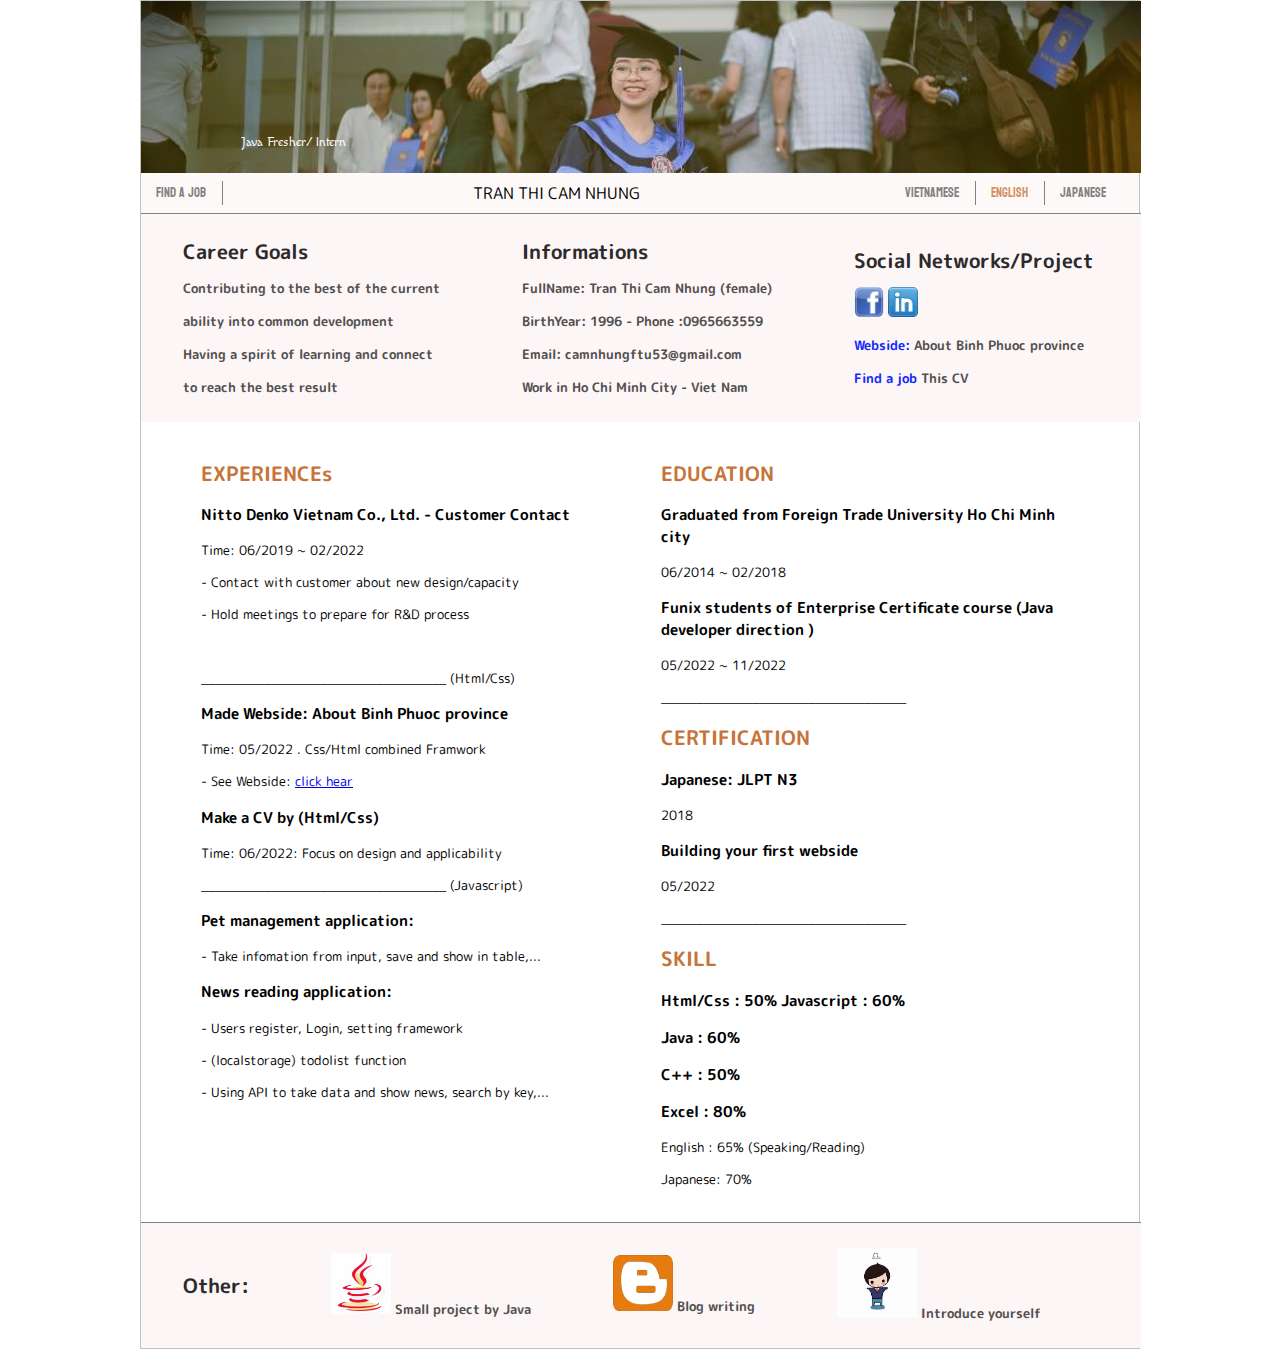
==== englishCV.html @ e4bcb8e0 "find job" ====
<!DOCTYPE html>
<html>

<head>
    <tiltle></tiltle>
    <link rel="stylesheet" type="text/css" href="style.css">
    <link rel="preconnect" href="https://fonts.googleapis.com">
    <link rel="preconnect" href="https://fonts.gstatic.com" crossorigin>
    <link
        href="https://fonts.googleapis.com/css2?family=Koulen&family=M+PLUS+Rounded+1c:wght@100;300&family=Macondo&family=Raleway:ital,wght@0,100;0,600;1,800&display=swap"
        rel="stylesheet">
    <link href="https://fonts.googleapis.com/css2?family=Koulen&family=Raleway:ital,wght@0,100;0,600;1,800&display=swap"
        rel="stylesheet">

       
</head>

<body>
    <div id="banner">
        <!-- <img src="image/banner.png"> -->
        <!-- <h1>TRẦN THỊ CẨM NHUNG</h1> -->
        <p>Java Fresher/ Intern</p>

    </div>

    <div id="menu_top">
        <ul>
            <li><a href="#" style="border-right: 1px solid"> Find a Job</a></li>
            <!-- <li><a href="#" title="Browse" style="border-right: 1px solid">hhh</a></li> -->
            <li><a id="name">TRAN THI CAM NHUNG</a></li>

            <li><a href="index.html" title="Xem CV tiếng Việt" style="border-right: 1px solid">Vietnamese</a></li>

            <li><a title="See English CV" style="color: rgb(198, 116, 58 , 0.8)">English</a></li>

            <li><a href="japaneseCV.html" title="日本語CV" style="border-left: 1px solid">Japanese</a></li>
        </ul>
    </div>

    <div id="main">
        <!-- <div id="top">
                <h2>CV xin việc</h2>
                <p>Not sure where to stay? We're created neighborhood guides for cities all around the world</p>
            </div> -->

        <div id="footer">
            <table>
                <thead>
                    <th>
                        <h2> Career Goals </h2>
                        <p> Contributing to the best of the current </p>
                        <p> ability into common development</p>
                        <p> Having a spirit of learning and connect </p>
                        <p> to reach the best result</p>
                    </th>
                    <th>
                        <h2> Informations </h2>
                        <p> FullName: Tran Thi Cam Nhung (female) </p>
                        <p> BirthYear: 1996 - Phone :0965663559 </p>
                        <!-- <p> Điện thoại:0965663559 </p> -->
                        <p> Email: camnhungftu53@gmail.com</p>
                        <p> Work in Ho Chi Minh City - Viet Nam</p>

                    </th>
                    <th>
                        <h2> Social Networks/Project </h2>

                        <p> <a href="https://www.facebook.com/NhungTran280996/" target="_blank"><img
                                    src="facebook.jpg" alt="Facebook" width="30px"> </a>
                            <span> <a href="https://www.linkedin.com/in/tran-nhung-241678aa/" target="_blank"> <img
                                        src="linkedin.jpg" alt="linkedin" width="30px"></span>
                        </p>
                        </p>
                        <p></p>
                        <p> <a href="https://nhunghocfunix.000webhostapp.com/" target="_blank"> Webside: </a> About Binh
                            Phuoc province </p>
                        <p><a href="#" target="_blank"> Find a job</a> This CV </p>

                    </th>
                </thead>
            </table>
        </div>
        <div id="left">
            <!-- <img src="https://s3.amazonaws.com/codecademy-content/courses/ltp/img/mexico-city.png"> -->
            <!-- <img src="https://s3.amazonaws.com/codecademy-content/courses/ltp/img/ny.png">
            <img src="https://s3.amazonaws.com/codecademy-content/courses/ltp/img/tokyo.png">
            <img src="https://s3.amazonaws.com/codecademy-content/courses/ltp/img/paris.png"> -->
            <h2> EXPERIENCEs </h2>
            <h3> Nitto Denko Vietnam Co., Ltd. - Customer Contact</h3>
            <p> Time: 06/2019 ~ 02/2022</p>
            <p> - Contact with customer about new design/capacity</p>
            <p> - Hold meetings to prepare for R&D process </p>
            <!-- <p> ________________(Staff)___________________</p> -->
            </br>
            <p> ___________________________________ (Html/Css)</p>
            <h3> Made Webside: About Binh Phuoc province</h3>
            <p> Time: 05/2022 . Css/Html combined Framwork</p>
            <p> - See Webside: <a href="https://nhunghocfunix.000webhostapp.com/" target="_blank"> click hear</a> </p>

            <h3> Make a CV by (Html/Css) </h3>
            <p> Time: 06/2022: Focus on design and applicability </p>
            <p> ___________________________________ (Javascript)</p>
            <h3> Pet management application: </h3>
            <!-- <p> Thời gian: 06/2022</p> -->
            <p> - Take infomation from input, save and show in table,... </p>

            <h3> News reading application: </h3>
            <p> - Users register, Login, setting framework</p>
            <p> - (localstorage) todolist function </p>
            <p> - Using API to take data and show news, search by key,... </p>


        </div>
        <div id="right">
            <!-- <img src="https://s3.amazonaws.com/codecademy-content/courses/ltp/img/invite.png"> -->

            <h2> EDUCATION </h2>
            <h3> Graduated from Foreign Trade University Ho Chi Minh city</h3>
            <p> 06/2014 ~ 02/2018</p>
            <h3> Funix students of Enterprise Certificate course (Java developer direction )</h3>
            <p> 05/2022 ~ 11/2022</p>
            <!-- </br> -->
            <p> ___________________________________</p>

            <h2>CERTIFICATION</h2>
            <h3> Japanese: JLPT N3</h3>
            <p> 2018 </p>
            <!-- <h3> Học viên Funix khóa Chứng chỉ doanh nghiệp (Lập trình viên)</h3>
            <p> 06/2022 ~ 10/2022</p> -->
            <h3> Building your first webside</h3>
            <!-- <img src="image/tiktok.png" alt="tiktok" width= "30px" height="30px"> -->
            <p> 05/2022 </p>
            <p> ___________________________________</p>
            <h2> SKILL </h2>
            <h3> Html/Css : 50% Javascript : 60% </h3>
            <h3> Java : 60%</h3>
            <h3> C++ : 50% </h3>
            <h3> Excel : 80% </h3>
            <!-- <img src="image/tiktok.png" alt="tiktok" width= "30px" height="30px"> -->
            <p> English : 65% (Speaking/Reading)</p>
            <p> Japanese: 70% </p>


        </div>
    </div>
    <!-- <button id="englishvideo">English Video</button>
    <div id="footer1">

        <video controls width="500px">
            <source src="image/englishvideo.mp4" alt="video">
        </video>
    </div> -->

    <div id="footer">
        <table>
            <thead>
                <!-- <h3> Sở thích </h3> -->
                <th>
                    <h2>
                        Other:
                    </h2>
                </th>
                <th>
                    <p> <a href="https://hanhphuctruockhiyeuaido.blogspot.com/2022/06/ca-nhan-bai-java-co-ban.html" target="_blank" > <img
                                src="java.jpg" alt=" picture" width="60px"> </a> Small project by Java</p>

                </th>
                <th>
                    <p> <a href="#" > <img
                                src="blog.jpg" alt="blog picture" width="60px"> </a>  Blog writing </p>

                </th>
                <th>
                    <p> <a href="https://hanhphuctruockhiyeuaido.blogspot.com/2022/06/bai-viet-gioi-thieu-ban-than-ve-toi.html" target="_blank" title="Xem Blog"> <img
                                src="gioithieu.jpg" alt="picture" width="80px"> </a> Introduce yourself</p>

                </th>
            </thead>
        </table>
    </div>
    
    <!-- <script>
        const engBtn = document.getElementById("englishvideo")
        engBtn.addEventlistener("click", function(){
            const video = document.getElementById("footer1");
            video.classList.toggle('hidden');
        })

    </script> -->
</body>

</html>
---- style.css ----
body{
    font-family: Tahoma;
    font-size: 13px;
    width:1000px;
    margin: 0px auto;
    font-family: 'M PLUS Rounded 1c', sans-serif;
    border: 0.5px solid rgb(193, 193, 191);
    box-sizing: border-box;
}
#menu_top{
    background: #fef9f9;
    height: 40px;
}
#banner{
    /* background: red; */
    height: auto;
    width:1000px;
}
#main{
    background: rgb(217, 214, 214);
    /* padding: 10px 10px 0px 0px; */
}
#main #top{
    width: 1000px;
    
    float: left;
    padding: 20px;
    box-sizing:border-box;
}
#main #left{
    width: 500px;
    /* background:  rgb(245, 241, 241); */
    float: left;
    min-height: 350px;
    margin:0px;
    box-sizing:border-box;
    padding : 20px 60px;
}
/* #main #left img{
    width: 300px;
    padding: 10px 20px 10px 20px;
} */
#left h2{
    color: rgb(198, 116, 58);
}
#right h2{
    color: rgb(198, 116, 58);
}
#main #right{
    width: 450px;
    /* background:  rgb(245, 241, 241); */
    float: left;
    min-height: 350px;
    margin:0px;
    box-sizing:border-box;
    padding : 20px ;
}
#main #right img{
    width: 290px;
    padding: 10px 10px 0px 0px;
}
#footer{
    background: rgb(252, 246, 246);
    width: 1000px;
    text-align: center;
    /* height: 150px; */
    color: rgb(44, 42, 42);
    clear:left;
    line-height: 20px;
    border-top: 1px solid rgb(130, 130, 128);
    box-sizing: border-box;
    text-align: left;
}
#footer th{
    padding:  10px 40px 10px 40px;

}

#footer p{
    /* font-family: Tahoma; */
    font-family: 'M PLUS Rounded 1c', sans-serif;
    color:rgb(82, 80, 80);
}
#footer table thead th a{
    color:rgb(20, 40, 253);
    text-decoration: none;
}
#menu_top ul{
    margin: 0px;
    padding: 0px;
    
}
#menu_top ul li{
    list-style-type: none;
    float: left;
}
#menu_top ul li a{
    text-decoration: none;
    /* text-transform: uppercase; */
    text-align: center;
    color: rgb(133, 129, 129);
    font-family: 'Koulen', cursive;
    height: 40px;
    line-height: 40px;
    padding: 0px 16px 0px 15px;
    /* border-right: 1px solid; */
}
#menu_top ul li span{
    padding: 0px 600px 0px 0px;
}
#banner{
    font-family: 'Macondo', cursive;
    font-size:100%;
    color: black;
    width: 1000px;
    /* height: 300px; */
    background-image: url(bacground1.jpg);
    padding: 120px 100px 10px 100px;
    background-repeat: no-repeat;
    color: white;
    box-sizing:border-box;
}
ul li a#name{
    font-family: 'M PLUS Rounded 1c', sans-serif;
    font-size: 120%;
    color: black;
    padding: 250px;
}

/* .footer table thead h3{
    padding: 10px 200px;
} */
.hidden{
    display: none;
}
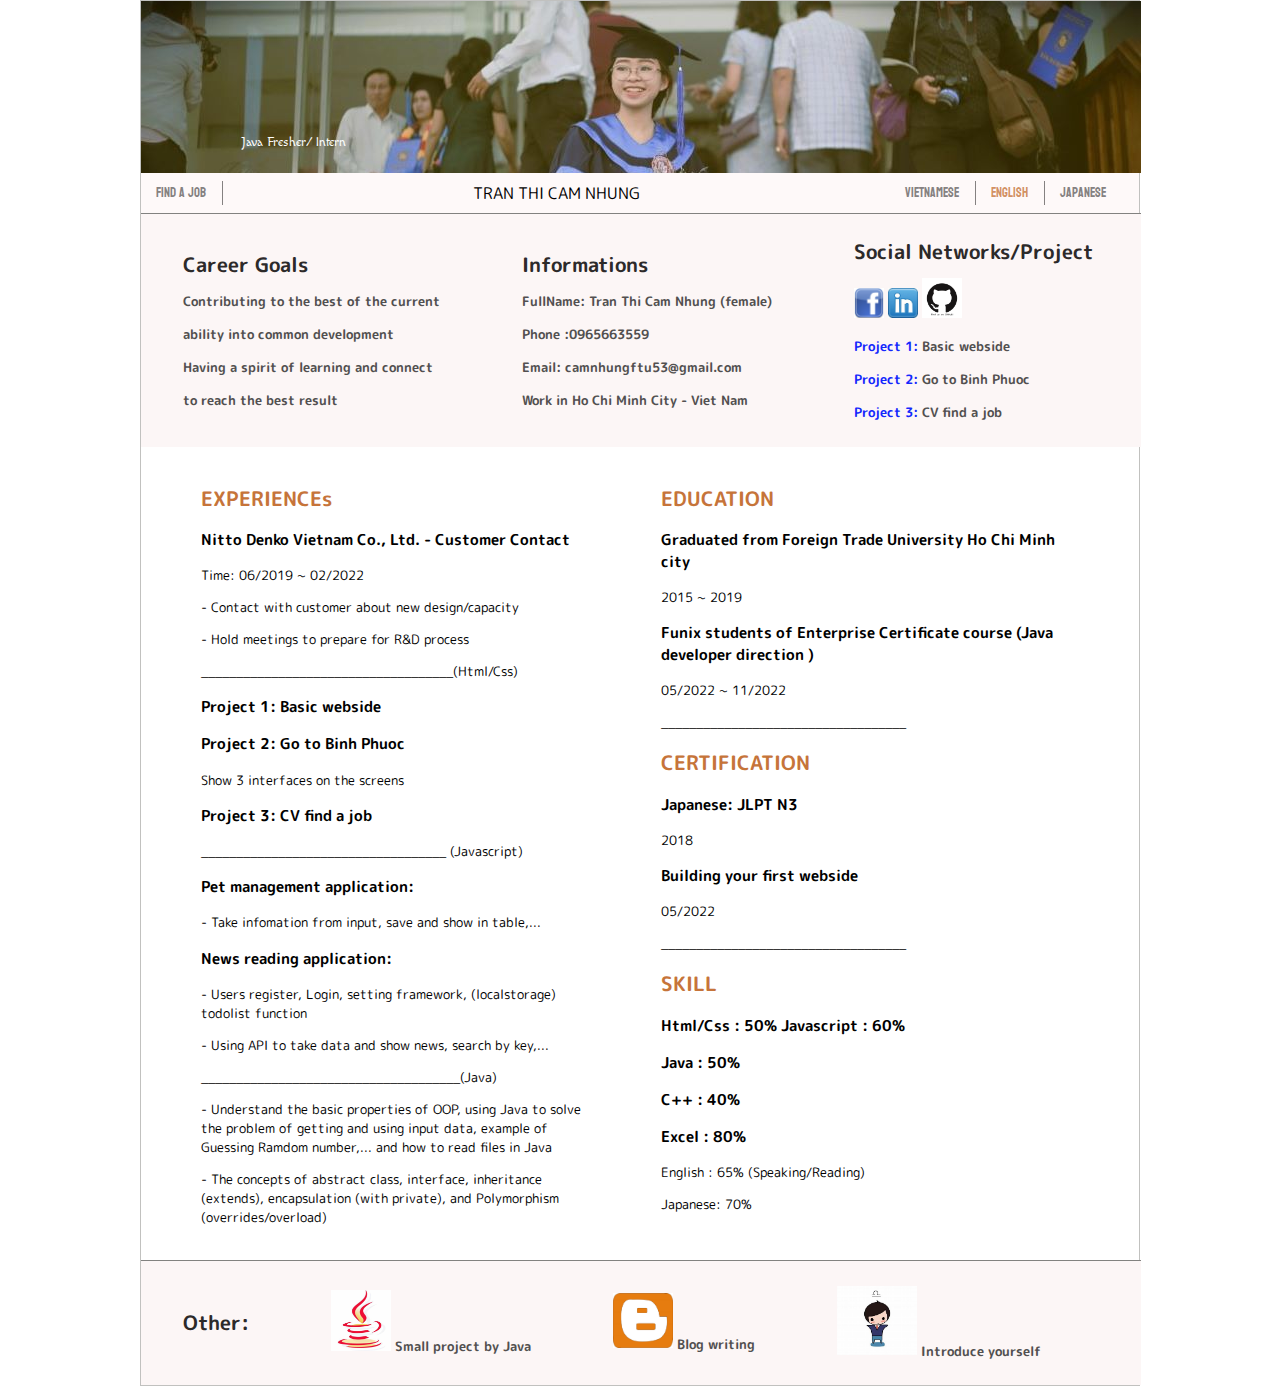
==== commit 91f5cb98: "Add files via upload" ====
--- a/englishCV.html
+++ b/englishCV.html
@@ -1,192 +1,205 @@
-<!DOCTYPE html>
-<html>
-
-<head>
-    <tiltle></tiltle>
-    <link rel="stylesheet" type="text/css" href="style.css">
-    <link rel="preconnect" href="https://fonts.googleapis.com">
-    <link rel="preconnect" href="https://fonts.gstatic.com" crossorigin>
-    <link
-        href="https://fonts.googleapis.com/css2?family=Koulen&family=M+PLUS+Rounded+1c:wght@100;300&family=Macondo&family=Raleway:ital,wght@0,100;0,600;1,800&display=swap"
-        rel="stylesheet">
-    <link href="https://fonts.googleapis.com/css2?family=Koulen&family=Raleway:ital,wght@0,100;0,600;1,800&display=swap"
-        rel="stylesheet">
-
-       
-</head>
-
-<body>
-    <div id="banner">
-        <!-- <img src="image/banner.png"> -->
-        <!-- <h1>TRẦN THỊ CẨM NHUNG</h1> -->
-        <p>Java Fresher/ Intern</p>
-
-    </div>
-
-    <div id="menu_top">
-        <ul>
-            <li><a href="#" style="border-right: 1px solid"> Find a Job</a></li>
-            <!-- <li><a href="#" title="Browse" style="border-right: 1px solid">hhh</a></li> -->
-            <li><a id="name">TRAN THI CAM NHUNG</a></li>
-
-            <li><a href="index.html" title="Xem CV tiếng Việt" style="border-right: 1px solid">Vietnamese</a></li>
-
-            <li><a title="See English CV" style="color: rgb(198, 116, 58 , 0.8)">English</a></li>
-
-            <li><a href="japaneseCV.html" title="日本語CV" style="border-left: 1px solid">Japanese</a></li>
-        </ul>
-    </div>
-
-    <div id="main">
-        <!-- <div id="top">
-                <h2>CV xin việc</h2>
-                <p>Not sure where to stay? We're created neighborhood guides for cities all around the world</p>
-            </div> -->
-
-        <div id="footer">
-            <table>
-                <thead>
-                    <th>
-                        <h2> Career Goals </h2>
-                        <p> Contributing to the best of the current </p>
-                        <p> ability into common development</p>
-                        <p> Having a spirit of learning and connect </p>
-                        <p> to reach the best result</p>
-                    </th>
-                    <th>
-                        <h2> Informations </h2>
-                        <p> FullName: Tran Thi Cam Nhung (female) </p>
-                        <p> BirthYear: 1996 - Phone :0965663559 </p>
-                        <!-- <p> Điện thoại:0965663559 </p> -->
-                        <p> Email: camnhungftu53@gmail.com</p>
-                        <p> Work in Ho Chi Minh City - Viet Nam</p>
-
-                    </th>
-                    <th>
-                        <h2> Social Networks/Project </h2>
-
-                        <p> <a href="https://www.facebook.com/NhungTran280996/" target="_blank"><img
-                                    src="facebook.jpg" alt="Facebook" width="30px"> </a>
-                            <span> <a href="https://www.linkedin.com/in/tran-nhung-241678aa/" target="_blank"> <img
-                                        src="linkedin.jpg" alt="linkedin" width="30px"></span>
-                        </p>
-                        </p>
-                        <p></p>
-                        <p> <a href="https://nhunghocfunix.000webhostapp.com/" target="_blank"> Webside: </a> About Binh
-                            Phuoc province </p>
-                        <p><a href="#" target="_blank"> Find a job</a> This CV </p>
-
-                    </th>
-                </thead>
-            </table>
-        </div>
-        <div id="left">
-            <!-- <img src="https://s3.amazonaws.com/codecademy-content/courses/ltp/img/mexico-city.png"> -->
-            <!-- <img src="https://s3.amazonaws.com/codecademy-content/courses/ltp/img/ny.png">
-            <img src="https://s3.amazonaws.com/codecademy-content/courses/ltp/img/tokyo.png">
-            <img src="https://s3.amazonaws.com/codecademy-content/courses/ltp/img/paris.png"> -->
-            <h2> EXPERIENCEs </h2>
-            <h3> Nitto Denko Vietnam Co., Ltd. - Customer Contact</h3>
-            <p> Time: 06/2019 ~ 02/2022</p>
-            <p> - Contact with customer about new design/capacity</p>
-            <p> - Hold meetings to prepare for R&D process </p>
-            <!-- <p> ________________(Staff)___________________</p> -->
-            </br>
-            <p> ___________________________________ (Html/Css)</p>
-            <h3> Made Webside: About Binh Phuoc province</h3>
-            <p> Time: 05/2022 . Css/Html combined Framwork</p>
-            <p> - See Webside: <a href="https://nhunghocfunix.000webhostapp.com/" target="_blank"> click hear</a> </p>
-
-            <h3> Make a CV by (Html/Css) </h3>
-            <p> Time: 06/2022: Focus on design and applicability </p>
-            <p> ___________________________________ (Javascript)</p>
-            <h3> Pet management application: </h3>
-            <!-- <p> Thời gian: 06/2022</p> -->
-            <p> - Take infomation from input, save and show in table,... </p>
-
-            <h3> News reading application: </h3>
-            <p> - Users register, Login, setting framework</p>
-            <p> - (localstorage) todolist function </p>
-            <p> - Using API to take data and show news, search by key,... </p>
-
-
-        </div>
-        <div id="right">
-            <!-- <img src="https://s3.amazonaws.com/codecademy-content/courses/ltp/img/invite.png"> -->
-
-            <h2> EDUCATION </h2>
-            <h3> Graduated from Foreign Trade University Ho Chi Minh city</h3>
-            <p> 06/2014 ~ 02/2018</p>
-            <h3> Funix students of Enterprise Certificate course (Java developer direction )</h3>
-            <p> 05/2022 ~ 11/2022</p>
-            <!-- </br> -->
-            <p> ___________________________________</p>
-
-            <h2>CERTIFICATION</h2>
-            <h3> Japanese: JLPT N3</h3>
-            <p> 2018 </p>
-            <!-- <h3> Học viên Funix khóa Chứng chỉ doanh nghiệp (Lập trình viên)</h3>
-            <p> 06/2022 ~ 10/2022</p> -->
-            <h3> Building your first webside</h3>
-            <!-- <img src="image/tiktok.png" alt="tiktok" width= "30px" height="30px"> -->
-            <p> 05/2022 </p>
-            <p> ___________________________________</p>
-            <h2> SKILL </h2>
-            <h3> Html/Css : 50% Javascript : 60% </h3>
-            <h3> Java : 60%</h3>
-            <h3> C++ : 50% </h3>
-            <h3> Excel : 80% </h3>
-            <!-- <img src="image/tiktok.png" alt="tiktok" width= "30px" height="30px"> -->
-            <p> English : 65% (Speaking/Reading)</p>
-            <p> Japanese: 70% </p>
-
-
-        </div>
-    </div>
-    <!-- <button id="englishvideo">English Video</button>
-    <div id="footer1">
-
-        <video controls width="500px">
-            <source src="image/englishvideo.mp4" alt="video">
-        </video>
-    </div> -->
-
-    <div id="footer">
-        <table>
-            <thead>
-                <!-- <h3> Sở thích </h3> -->
-                <th>
-                    <h2>
-                        Other:
-                    </h2>
-                </th>
-                <th>
-                    <p> <a href="https://hanhphuctruockhiyeuaido.blogspot.com/2022/06/ca-nhan-bai-java-co-ban.html" target="_blank" > <img
-                                src="java.jpg" alt=" picture" width="60px"> </a> Small project by Java</p>
-
-                </th>
-                <th>
-                    <p> <a href="#" > <img
-                                src="blog.jpg" alt="blog picture" width="60px"> </a>  Blog writing </p>
-
-                </th>
-                <th>
-                    <p> <a href="https://hanhphuctruockhiyeuaido.blogspot.com/2022/06/bai-viet-gioi-thieu-ban-than-ve-toi.html" target="_blank" title="Xem Blog"> <img
-                                src="gioithieu.jpg" alt="picture" width="80px"> </a> Introduce yourself</p>
-
-                </th>
-            </thead>
-        </table>
-    </div>
-    
-    <!-- <script>
-        const engBtn = document.getElementById("englishvideo")
-        engBtn.addEventlistener("click", function(){
-            const video = document.getElementById("footer1");
-            video.classList.toggle('hidden');
-        })
-
-    </script> -->
-</body>
-
+<!DOCTYPE html>
+<html>
+
+<head>
+    <tiltle></tiltle>
+    <link rel="stylesheet" type="text/css" href="style.css">
+    <link rel="preconnect" href="https://fonts.googleapis.com">
+    <link rel="preconnect" href="https://fonts.gstatic.com" crossorigin>
+    <link
+        href="https://fonts.googleapis.com/css2?family=Koulen&family=M+PLUS+Rounded+1c:wght@100;300&family=Macondo&family=Raleway:ital,wght@0,100;0,600;1,800&display=swap"
+        rel="stylesheet">
+    <link href="https://fonts.googleapis.com/css2?family=Koulen&family=Raleway:ital,wght@0,100;0,600;1,800&display=swap"
+        rel="stylesheet">
+
+
+</head>
+
+<body>
+    <div id="banner">
+        <!-- <img src="image/banner.png"> -->
+        <!-- <h1>TRẦN THỊ CẨM NHUNG</h1> -->
+        <p>Java Fresher/ Intern</p>
+
+    </div>
+
+    <div id="menu_top">
+        <ul>
+            <li><a href="#" style="border-right: 1px solid"> Find a Job</a></li>
+            <!-- <li><a href="#" title="Browse" style="border-right: 1px solid">hhh</a></li> -->
+            <li><a id="name">TRAN THI CAM NHUNG</a></li>
+
+            <li><a href="https://nhungftu2.github.io/work/index.html" title="Xem CV tiếng Việt" style="border-right: 1px solid">Vietnamese</a></li>
+
+            <li><a title="See English CV" style="color: rgb(198, 116, 58 , 0.8)">English</a></li>
+
+            <li><a href="https://nhungftu2.github.io/work/japaneseCV.html" title="日本語CV" style="border-left: 1px solid">Japanese</a></li>
+        </ul>
+    </div>
+
+    <div id="main">
+        <!-- <div id="top">
+                <h2>CV xin việc</h2>
+                <p>Not sure where to stay? We're created neighborhood guides for cities all around the world</p>
+            </div> -->
+
+        <div id="footer">
+            <table>
+                <thead>
+                    <th>
+                        <h2> Career Goals </h2>
+                        <p> Contributing to the best of the current </p>
+                        <p> ability into common development</p>
+                        <p> Having a spirit of learning and connect </p>
+                        <p> to reach the best result</p>
+                    </th>
+                    <th>
+                        <h2> Informations </h2>
+                        <p> FullName: Tran Thi Cam Nhung (female) </p>
+                        <p> Phone :0965663559 </p>
+                        <!-- <p> Điện thoại:0965663559 </p> -->
+                        <p> Email: camnhungftu53@gmail.com</p>
+                        <p> Work in Ho Chi Minh City - Viet Nam</p>
+
+                    </th>
+
+                    <th>
+                        <h2> Social Networks/Project </h2>
+
+                        <p> <a href="https://www.facebook.com/NhungTran280996/" target="_blank"><img src="facebook.jpg"
+                                    alt="Facebook" width="30px"> </a>
+                            <span> <a href="https://www.linkedin.com/in/tran-nhung-241678aa/" target="_blank"> <img
+                                        src="linkedin.jpg" alt="linkedin" width="30px"></span>
+                            <span> <a href="https://github.com/Nhungftu2" target="_blank"> <img src="github.png"
+                                        alt="github" width="40px"></span>
+                        </p>
+
+                        <p> <a href="https://nhungftu2.github.io/web/" target="_blank"> Project 1: </a> Basic webside
+                        </p>
+                        <p> <a href="https://nhungftu2.github.io/GotoBinhPhuoc/" target="_blank"> Project 2: </a> Go to Binh Phuoc</p>
+                        <p> <a href="https://nhungftu2.github.io/work/" target="_blank"> Project 3: </a> CV find a job </p>
+
+                    </th>
+
+
+                    
+                </thead>
+            </table>
+        </div>
+        <div id="left">
+            <!-- <img src="https://s3.amazonaws.com/codecademy-content/courses/ltp/img/mexico-city.png"> -->
+            <!-- <img src="https://s3.amazonaws.com/codecademy-content/courses/ltp/img/ny.png">
+            <img src="https://s3.amazonaws.com/codecademy-content/courses/ltp/img/tokyo.png">
+            <img src="https://s3.amazonaws.com/codecademy-content/courses/ltp/img/paris.png"> -->
+            <h2> EXPERIENCEs </h2>
+            <h3> Nitto Denko Vietnam Co., Ltd. - Customer Contact</h3>
+            <p> Time: 06/2019 ~ 02/2022</p>
+            <p> - Contact with customer about new design/capacity</p>
+            <p> - Hold meetings to prepare for R&D process </p>
+          
+            
+            
+
+            <p> ____________________________________(Html/Css)</p>
+            <h3> Project 1: Basic webside</h3>
+            <h3> Project 2: Go to Binh Phuoc</h3>
+            <p> Show 3 interfaces on the screens</p>
+            <h3> Project 3: CV find a job </h3>
+            
+
+            <p> ___________________________________ (Javascript)</p>
+            <h3> Pet management application: </h3>
+            <!-- <p> Thời gian: 06/2022</p> -->
+            <p> - Take infomation from input, save and show in table,... </p>
+
+            <h3> News reading application: </h3>
+            <p> - Users register, Login, setting framework,
+             (localstorage) todolist function </p>
+            <p> - Using API to take data and show news, search by key,... </p>
+            <p> _____________________________________(Java)</p>
+            <p>
+                - Understand the basic properties of OOP, using Java to solve the problem of getting and using input data, example of Guessing Ramdom number,... and how to read files in Java
+            </p>
+            <p> - The concepts of abstract class, interface,  inheritance (extends), encapsulation (with private), and Polymorphism (overrides/overload)</p>
+   
+        </div>
+        <div id="right">
+            <!-- <img src="https://s3.amazonaws.com/codecademy-content/courses/ltp/img/invite.png"> -->
+
+            <h2> EDUCATION </h2>
+            <h3> Graduated from Foreign Trade University Ho Chi Minh city</h3>
+            <p> 2015 ~ 2019 </p>
+            <h3> Funix students of Enterprise Certificate course (Java developer direction )</h3>
+            <p> 05/2022 ~ 11/2022</p>
+            <!-- </br> -->
+            <p> ___________________________________</p>
+
+            <h2>CERTIFICATION</h2>
+            <h3> Japanese: JLPT N3</h3>
+            <p> 2018 </p>
+            <!-- <h3> Học viên Funix khóa Chứng chỉ doanh nghiệp (Lập trình viên)</h3>
+            <p> 06/2022 ~ 10/2022</p> -->
+            <h3> Building your first webside</h3>
+            <!-- <img src="image/tiktok.png" alt="tiktok" width= "30px" height="30px"> -->
+            <p> 05/2022 </p>
+            <p> ___________________________________</p>
+            <h2> SKILL </h2>
+            <h3> Html/Css : 50% Javascript : 60% </h3>
+            <h3> Java : 50%</h3>
+            <h3> C++ : 40% </h3>
+            <h3> Excel : 80% </h3>
+            <!-- <img src="image/tiktok.png" alt="tiktok" width= "30px" height="30px"> -->
+            <p> English : 65% (Speaking/Reading)</p>
+            <p> Japanese: 70% </p>
+
+
+        </div>
+    </div>
+    <!-- <button id="englishvideo">English Video</button>
+    <div id="footer1">
+
+        <video controls width="500px">
+            <source src="image/englishvideo.mp4" alt="video">
+        </video>
+    </div> -->
+
+    <div id="footer">
+        <table>
+            <thead>
+                <!-- <h3> Sở thích </h3> -->
+                <th>
+                    <h2>
+                        Other:
+                    </h2>
+                </th>
+                <th>
+                    <p> <a href="https://hanhphuctruockhiyeuaido.blogspot.com/2022/06/ca-nhan-bai-java-co-ban.html"
+                            target="_blank"> <img src="java.jpg" alt=" picture" width="60px"> </a> Small project by Java
+                    </p>
+
+                </th>
+                <th>
+                    <p> <a href="#"> <img src="blog.jpg" alt="blog picture" width="60px"> </a> Blog writing </p>
+
+                </th>
+                <th>
+                    <p> <a href="https://hanhphuctruockhiyeuaido.blogspot.com/2022/06/bai-viet-gioi-thieu-ban-than-ve-toi.html"
+                            target="_blank" title="Xem Blog"> <img src="gioithieu.jpg" alt="picture" width="80px"> </a>
+                        Introduce yourself</p>
+
+                </th>
+            </thead>
+        </table>
+    </div>
+
+    <!-- <script>
+        const engBtn = document.getElementById("englishvideo")
+        engBtn.addEventlistener("click", function(){
+            const video = document.getElementById("footer1");
+            video.classList.toggle('hidden');
+        })
+
+    </script> -->
+</body>
+
 </html>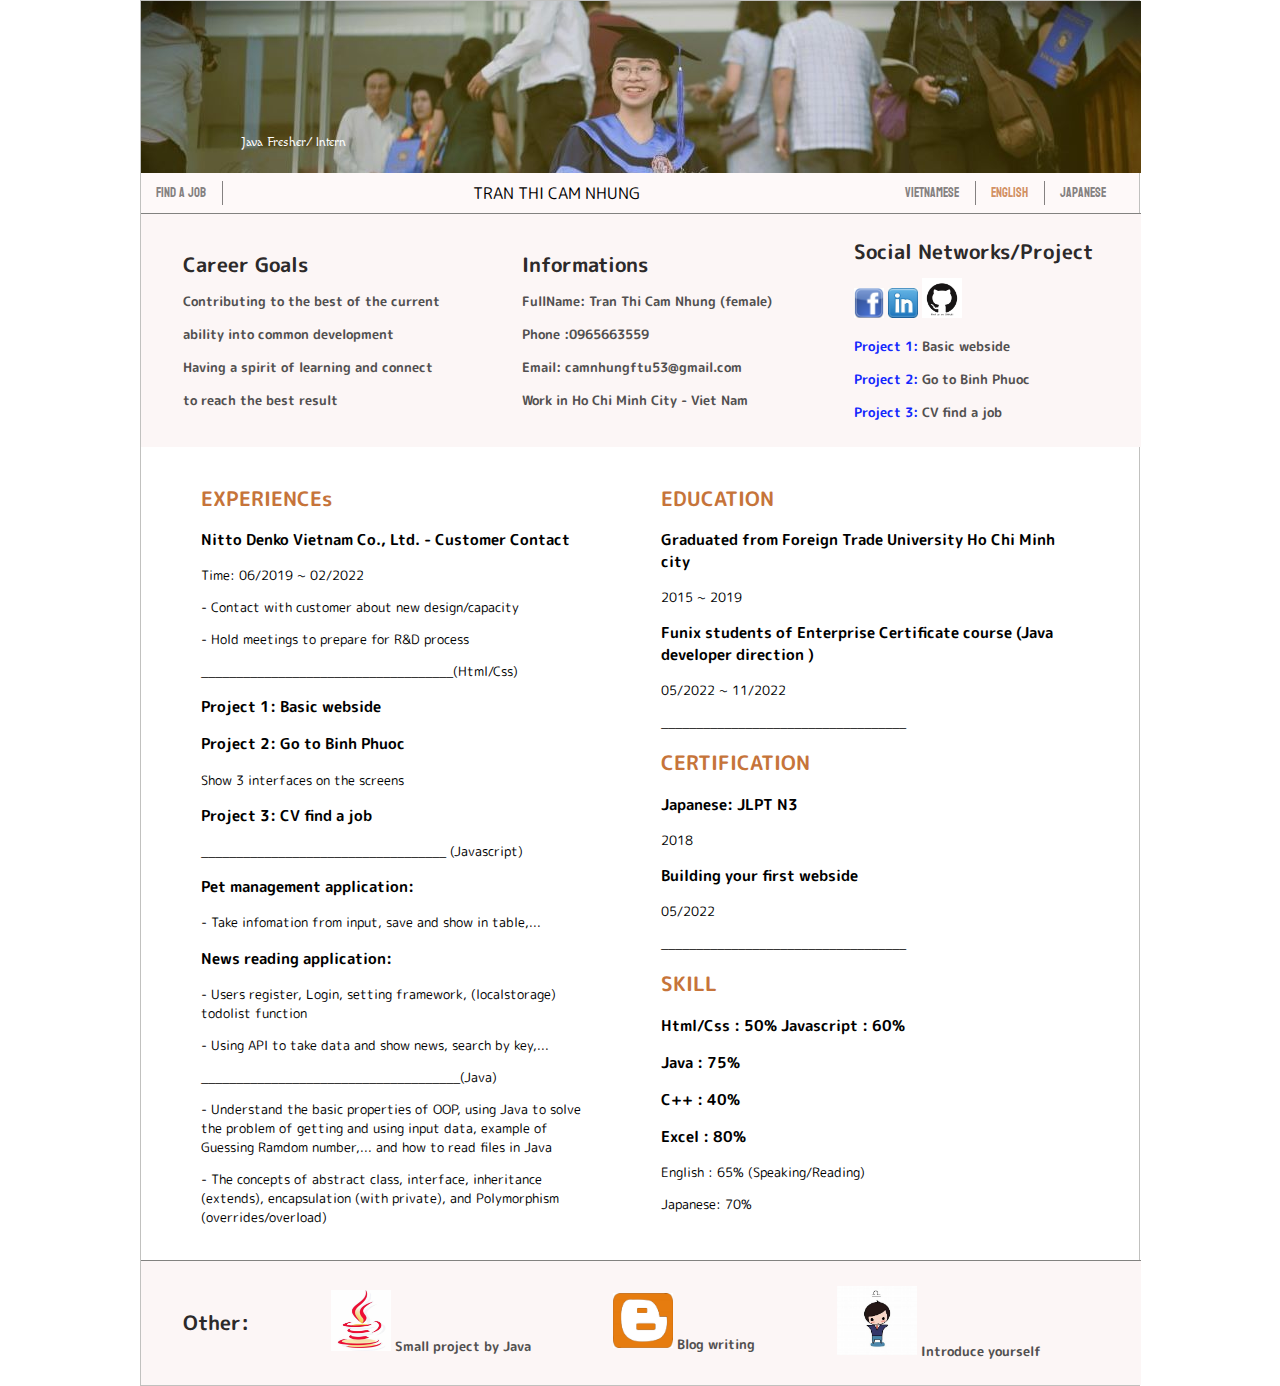
==== commit f7b9ccf2: "Update englishCV.html" ====
--- a/englishCV.html
+++ b/englishCV.html
@@ -145,7 +145,7 @@
             <p> ___________________________________</p>
             <h2> SKILL </h2>
             <h3> Html/Css : 50% Javascript : 60% </h3>
-            <h3> Java : 50%</h3>
+            <h3> Java : 75%</h3>
             <h3> C++ : 40% </h3>
             <h3> Excel : 80% </h3>
             <!-- <img src="image/tiktok.png" alt="tiktok" width= "30px" height="30px"> -->
@@ -202,4 +202,4 @@
     </script> -->
 </body>
 
-</html>+</html>
